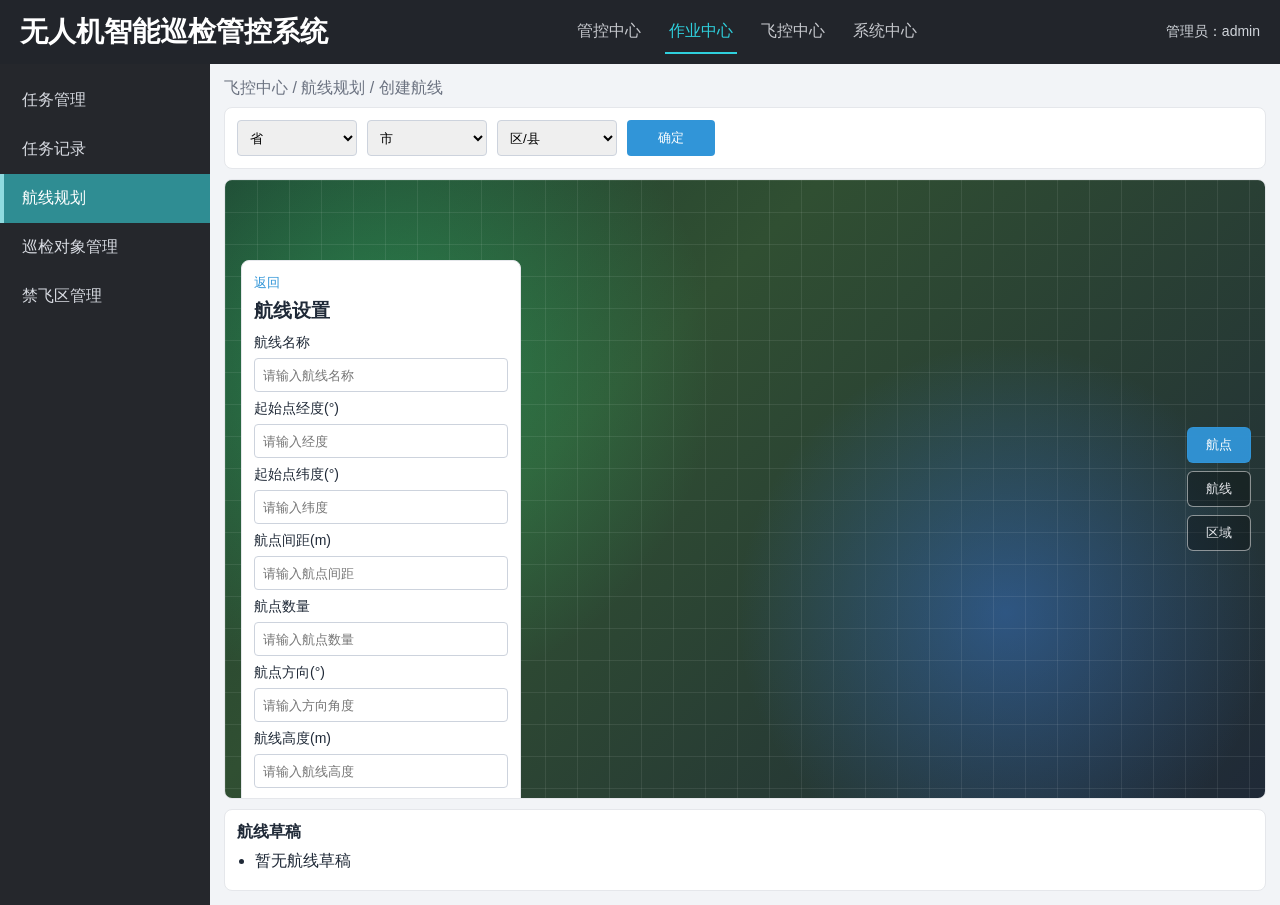
==== website/route-plan/index.html @ 305542b2 "新增任务管理页,新增航线规划页,修正登录页结构并修改登录跳转目标到任务管理页,补了首页入口导航" ====
<!DOCTYPE html>
<html lang="zh-CN">
<head>
    <meta charset="UTF-8">
    <meta name="viewport" content="width=device-width, initial-scale=1.0">
    <title>航线规划 - 无人机智能巡检管控系统</title>
    <link rel="stylesheet" href="style.css">
</head>
<body>
    <header class="topbar">
        <div class="brand">无人机智能巡检管控系统</div>
        <nav class="topnav">
            <a href="#">管控中心</a>
            <a class="active" href="../task-center/index.html">作业中心</a>
            <a href="#">飞控中心</a>
            <a href="#">系统中心</a>
        </nav>
        <div class="user-panel">管理员：admin</div>
    </header>

    <main class="layout">
        <aside class="sidebar">
            <a class="menu-item" href="../task-center/index.html">任务管理</a>
            <a class="menu-item" href="#">任务记录</a>
            <a class="menu-item active" href="index.html">航线规划</a>
            <a class="menu-item" href="#">巡检对象管理</a>
            <a class="menu-item" href="#">禁飞区管理</a>
        </aside>

        <section class="content">
            <div class="crumb">飞控中心 / 航线规划 / 创建航线</div>

            <div class="area-bar card">
                <select id="province">
                    <option>省</option>
                    <option>河北省</option>
                    <option>广东省</option>
                </select>
                <select id="city">
                    <option>市</option>
                    <option>石家庄市</option>
                    <option>广州市</option>
                </select>
                <select id="district">
                    <option>区/县</option>
                    <option>长安区</option>
                    <option>越秀区</option>
                </select>
                <button id="areaConfirm" class="btn btn-primary">确定</button>
            </div>

            <div class="map-wrap">
                <div class="map-canvas" id="mapCanvas">
                    <div class="map-mask"></div>
                </div>

                <section class="route-panel card">
                    <button id="backToTask" class="link-btn">返回</button>
                    <h3>航线设置</h3>

                    <label>航线名称
                        <input id="routeName" type="text" placeholder="请输入航线名称">
                    </label>
                    <label>起始点经度(°)
                        <input id="lng" type="text" placeholder="请输入经度">
                    </label>
                    <label>起始点纬度(°)
                        <input id="lat" type="text" placeholder="请输入纬度">
                    </label>
                    <label>航点间距(m)
                        <input id="distance" type="text" placeholder="请输入航点间距">
                    </label>
                    <label>航点数量
                        <input id="pointCount" type="text" placeholder="请输入航点数量">
                    </label>
                    <label>航点方向(°)
                        <input id="direction" type="text" placeholder="请输入方向角度">
                    </label>
                    <label>航线高度(m)
                        <input id="height" type="text" placeholder="请输入航线高度">
                    </label>

                    <div class="panel-actions">
                        <button id="saveRoute" class="btn btn-primary">确认</button>
                        <button id="cancelRoute" class="btn btn-secondary">取消</button>
                    </div>

                    <p class="tip" id="formTip"></p>
                </section>

                <div class="tool-group">
                    <button class="tool-btn active" data-tool="point">航点</button>
                    <button class="tool-btn" data-tool="line">航线</button>
                    <button class="tool-btn" data-tool="area">区域</button>
                </div>
            </div>

            <section class="card draft-card">
                <h4>航线草稿</h4>
                <ul id="draftList"></ul>
            </section>
        </section>
    </main>

    <script src="script.js"></script>
</body>
</html>
---- website/route-plan/style.css ----
:root {
    --bg-page: #f2f4f7;
    --bg-panel: #ffffff;
    --bg-sidebar: #25272c;
    --bg-sidebar-active: #2f8d93;
    --line: #e5e7eb;
    --primary: #3195d8;
    --primary-hover: #227cb7;
    --danger: #ef4444;
    --text-sub: #6b7280;
}

* {
    box-sizing: border-box;
}

body {
    margin: 0;
    background: var(--bg-page);
    color: #1f2937;
    font-family: "Microsoft YaHei", "PingFang SC", sans-serif;
}

.topbar {
    height: 64px;
    background: #22252b;
    color: #fff;
    display: flex;
    align-items: center;
    justify-content: space-between;
    padding: 0 20px;
}

.brand {
    font-size: 28px;
    font-weight: 700;
}

.topnav {
    display: flex;
    gap: 20px;
}

.topnav a {
    color: #c7c9ce;
    text-decoration: none;
    padding: 10px 4px;
    border-bottom: 2px solid transparent;
}

.topnav a.active,
.topnav a:hover {
    color: #2fd0dd;
    border-bottom-color: #2fd0dd;
}

.user-panel {
    font-size: 14px;
    color: #d1d5db;
}

.layout {
    display: flex;
    min-height: calc(100vh - 64px);
}

.sidebar {
    width: 210px;
    background: var(--bg-sidebar);
    padding-top: 12px;
}

.menu-item {
    display: block;
    color: #d8dbe2;
    text-decoration: none;
    padding: 14px 18px;
    border-left: 4px solid transparent;
}

.menu-item:hover {
    background: rgba(255, 255, 255, 0.06);
}

.menu-item.active {
    background: var(--bg-sidebar-active);
    color: #fff;
    border-left-color: #8fdbe0;
}

.content {
    flex: 1;
    padding: 14px;
}

.crumb {
    margin-bottom: 8px;
    color: var(--text-sub);
}

.card {
    background: var(--bg-panel);
    border: 1px solid var(--line);
    border-radius: 8px;
    padding: 12px;
}

.area-bar {
    display: flex;
    align-items: center;
    gap: 10px;
    margin-bottom: 10px;
}

.area-bar select {
    height: 36px;
    min-width: 120px;
    border: 1px solid #cdd3dd;
    border-radius: 4px;
    padding: 0 8px;
}

.map-wrap {
    position: relative;
    min-height: 620px;
    border-radius: 8px;
    overflow: hidden;
    border: 1px solid var(--line);
}

.map-canvas {
    position: absolute;
    inset: 0;
    background:
        radial-gradient(circle at 15% 30%, rgba(46, 204, 113, 0.45), transparent 34%),
        radial-gradient(circle at 75% 70%, rgba(59, 130, 246, 0.4), transparent 30%),
        linear-gradient(135deg, #1f3e2f 0%, #304f32 36%, #1f2937 100%);
}

.map-mask {
    position: absolute;
    inset: 0;
    background-image: linear-gradient(rgba(255, 255, 255, 0.08) 1px, transparent 1px),
        linear-gradient(90deg, rgba(255, 255, 255, 0.08) 1px, transparent 1px);
    background-size: 32px 32px;
}

.route-panel {
    position: absolute;
    left: 16px;
    top: 80px;
    width: 280px;
    z-index: 5;
}

.route-panel h3 {
    margin: 6px 0 10px;
}

.route-panel label {
    display: flex;
    flex-direction: column;
    gap: 6px;
    margin-bottom: 8px;
    font-size: 14px;
}

.route-panel input {
    height: 34px;
    border: 1px solid #cdd3dd;
    border-radius: 4px;
    padding: 0 8px;
}

.route-panel input:focus {
    outline: none;
    border-color: var(--primary);
    box-shadow: 0 0 0 2px rgba(49, 149, 216, 0.18);
}

.link-btn {
    border: none;
    background: transparent;
    color: var(--primary);
    padding: 0;
    cursor: pointer;
}

.panel-actions {
    display: flex;
    gap: 10px;
    margin-top: 10px;
}

.btn {
    height: 36px;
    min-width: 88px;
    border-radius: 4px;
    border: 1px solid transparent;
    cursor: pointer;
}

.btn-primary {
    background: var(--primary);
    color: #fff;
}

.btn-primary:hover {
    background: var(--primary-hover);
}

.btn-secondary {
    background: #fff;
    color: #4b5563;
    border-color: #cfd5dd;
}

.tip {
    min-height: 22px;
    color: var(--danger);
    margin: 8px 0 0;
}

.tool-group {
    position: absolute;
    right: 14px;
    top: 50%;
    transform: translateY(-50%);
    z-index: 5;
    display: flex;
    flex-direction: column;
    gap: 8px;
}

.tool-btn {
    width: 64px;
    height: 36px;
    border-radius: 6px;
    border: 1px solid rgba(255, 255, 255, 0.5);
    background: rgba(0, 0, 0, 0.3);
    color: #e5e7eb;
    cursor: pointer;
}

.tool-btn.active {
    background: rgba(49, 149, 216, 0.95);
    border-color: rgba(49, 149, 216, 0.95);
    color: #fff;
}

.draft-card {
    margin-top: 10px;
}

.draft-card h4 {
    margin: 0 0 8px;
}

.draft-card ul {
    margin: 0;
    padding-left: 18px;
}

.draft-card li {
    margin: 6px 0;
}

@media (max-width: 1080px) {
    .topbar {
        flex-wrap: wrap;
        height: auto;
        padding: 10px;
        gap: 8px;
    }

    .layout {
        flex-direction: column;
    }

    .sidebar {
        width: 100%;
        display: flex;
        overflow-x: auto;
        padding: 0;
    }

    .menu-item {
        border-left: none;
        border-bottom: 3px solid transparent;
        white-space: nowrap;
    }

    .menu-item.active {
        border-bottom-color: #8fdbe0;
    }

    .route-panel {
        width: 88%;
        max-width: 320px;
    }
}
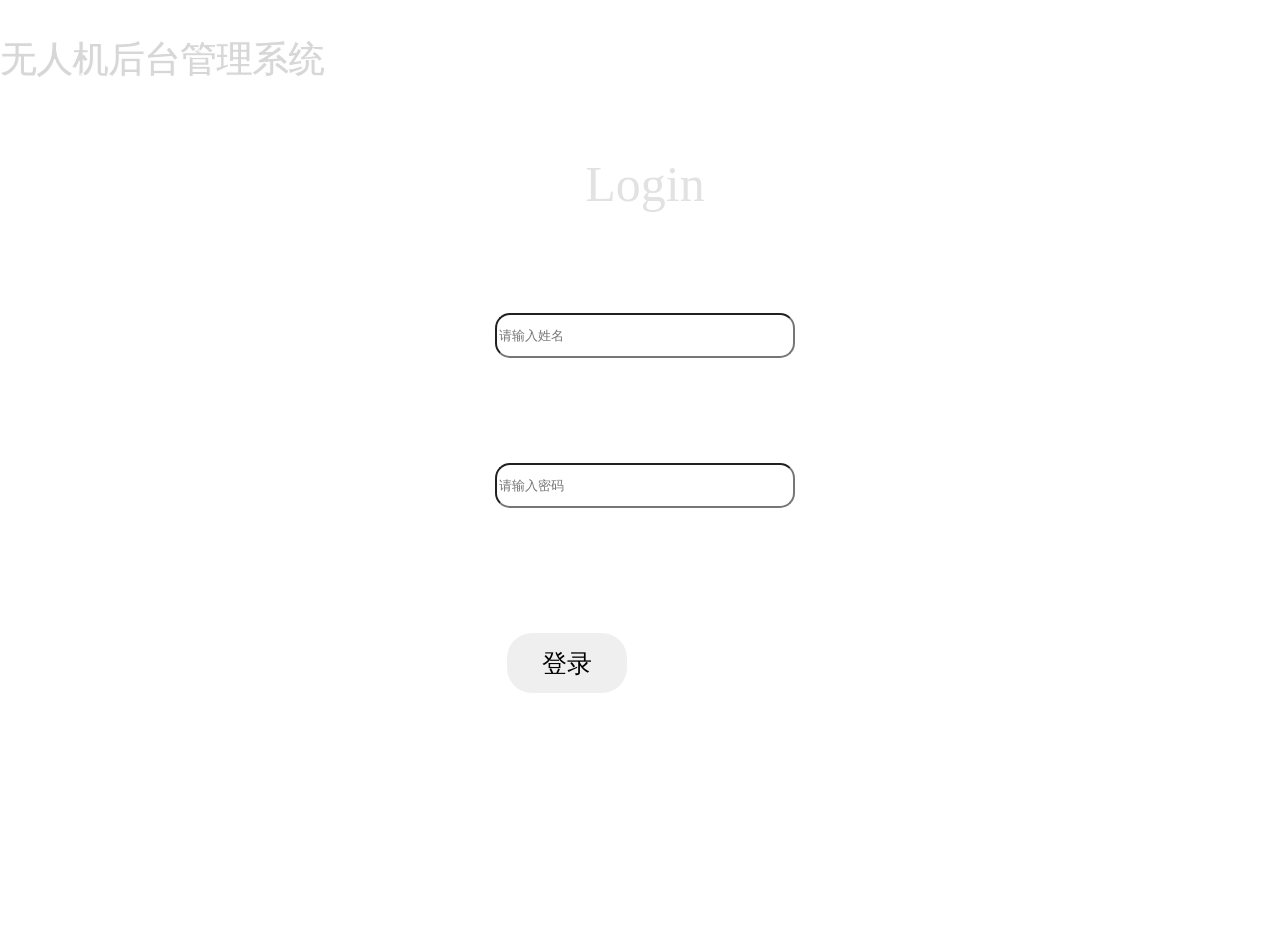
==== commit b72a661f: "接入airsim模拟" ====
--- a/website/route-plan/index.html
+++ b/website/route-plan/index.html
@@ -15,7 +15,7 @@
             <a href="#">飞控中心</a>
             <a href="#">系统中心</a>
         </nav>
-        <div class="user-panel">管理员：admin</div>
+        <div id="userPanel" class="user-panel">管理员：admin</div>
     </header>
 
     <main class="layout">
